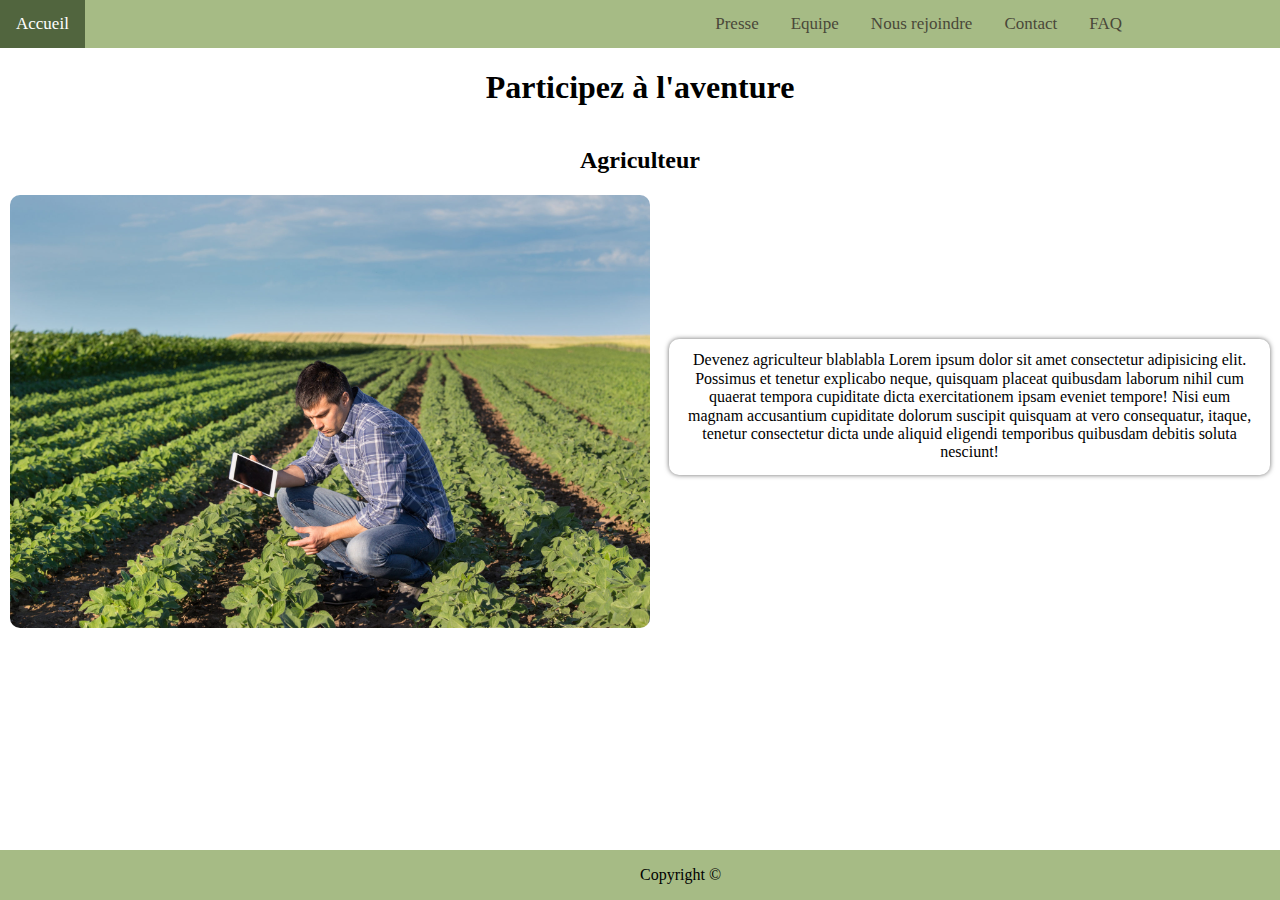
==== agriculteur.html @ b6a2208c "Media querie" ====
<!DOCTYPE html>
<html lang="fr">
<head>
    <meta charset="UTF-8">
    <meta name="viewport" content="width=device-width, initial-scale=1.0">
    <link rel="stylesheet" href="style/normalize.css">
    <link rel="stylesheet" href="https://cdnjs.cloudflare.com/ajax/libs/font-awesome/5.14.0/css/all.min.css" integrity="sha512-1PKOgIY59xJ8Co8+NE6FZ+LOAZKjy+KY8iq0G4B3CyeY6wYHN3yt9PW0XpSriVlkMXe40PTKnXrLnZ9+fkDaog==" crossorigin="anonymous" />    <link rel="stylesheet" href="style/style.css">
    <title>Document</title>
</head>
<body>
    <nav> <!-- NAVIGATION -->
        <div class="topnav" id="myTopnav">
            <a href="index.html">Accueil</a>
            <a href="presse.html" class="marginNav">Presse</a>
            <a href="equipe.html">Equipe</a>
            <a href="join.html">Nous rejoindre</a>
            <a href="contact.html">Contact</a>  
            <a href="faq.html">FAQ</a>
            <a href="javascript:void(0);" class="icon" onclick="navBurger()">
            <i class="fas fa-bars"></i></a>
        </div>
    </nav>

    <main class="flex space marjbot">
        <h1 class="full centre">Participez à l'aventure</h1>
        <h2 class="full centre">Agriculteur</h2>
        <img src="./image/Retraite-agriculteur.jpg" alt="" class="imgwx">
        <p class="centre card agri">Devenez agriculteur blablabla Lorem ipsum dolor sit amet consectetur adipisicing elit. Possimus et tenetur explicabo neque, quisquam placeat quibusdam laborum nihil cum quaerat tempora cupiditate dicta exercitationem ipsam eveniet tempore! Nisi eum magnam accusantium cupiditate dolorum suscipit quisquam at vero consequatur, itaque, tenetur consectetur dicta unde aliquid eligendi temporibus quibusdam debitis soluta nesciunt!</p>
    </main>




    <footer class="flex foot bot2">
        <div class="ico flex">
            <a href=""><i class="fab fa-facebook"></i></a>
            <a href=""><i class="fab fa-twitter"></i></a>
        </div>
        <p class="selfish">Copyright ©</p>
        <button onclick="topFunction()" id="myBtn" title="Go to top">⇪</button>
    </footer>
<script src="script/script.js"></script>
</body>
</html>
---- style/style.css ----
.flex{
  display: flex;
  flex-flow: row wrap;
}


/* NAVIGATION */
.topnav {
  background-color: #a6bb85;
  overflow: hidden;
  }
.topnav a {
  float: left;
  display: block;
  color: #4a4839;
  text-align: center;
  padding: 14px 16px;
  text-decoration: none;
  font-size: 17px;
}
.marginNav{
  margin-left: 72%;
}
.topnav a:hover {
  background-color: #51653e;
  color: rgb(255, 255, 255);
}
.topnav a.active {
  background-color: #4CAF50;
  color: white;
}
.topnav .icon {
    display: none;
  }
@media screen and (max-width: 600px) {
    .topnav a:not(:first-child) {display: none;}
    .topnav a.icon {
      float: right;
      display: block;
    }
}
@media screen and (max-width: 600px) {
    .topnav.responsive {position: relative;}
    .topnav.responsive a.icon {
      position: absolute;
      right: 0;
      top: 0;
    }
    .topnav.responsive a {
      float: none;
      display: block;
      text-align: left;
    }
}


/* MAIN */
.logo{
  width: 10%;
  margin-right: 1%;
}
.center{
  justify-content: center;
  align-items: center;
  padding: 1%;
}
.centre{
  text-align: center;
}
.clm{
  display: flex;
  flex-flow: column wrap;
  width: 13%;
}
.textCentre{
  text-align: center;
  width: 50%;
  margin-left: 25%;
  margin-top: 2%;
  background-color: #4caf4f5d;
  border-radius: 10px;
}
.imgW{
  width: 13%;
  border-radius: 50%;
}
.imgw100{
  width: 100%;
}
.imgwx{
	width: 50%;
	border-radius: 10px;
}
.agri{
	padding: 1%;
	align-self: center;
}
.space{
  justify-content: space-around;
}
.card{
  width: 30%;
  box-shadow: 0 0 5px rgba(0, 0, 0, 0.582);
  border-radius: 10px;
  margin-bottom: 2%;
}
.rip{
  align-items: center;
}
.full{
  width: 100%;
}
.padR{
  padding: 1%;
}
.ulS{
  text-align: center;
  list-style: none;
}
.ulS a{
  color:black;
  text-decoration: none;
}
.ulS a:hover{
  text-decoration: underline;
}
.comm{
	margin-top: 7%;
}
li{
	margin-bottom: 1%;
}
li a{
	color: black;
	text-decoration: none;
}
.marjbot{
	margin-bottom: 2%;
}


/* FOOTER */
.foot{
  width: 100%;
  background-color: #a6bb85;
  position: absolute;
  bottom: 0;
}
.bot{
	bottom: -315px;
}
.bot2{
	bottom: -80px;
}
.ico{
  font-size: 25px;
  align-items: center;
  width: 10%;
}
.ico i{
  margin-left: 6%;
}
.selfish{
  margin-left: 40%;
}


/* 


/* BOUTON TOP */
#myBtn {
  display: none; /* Hidden by default */
  position: fixed; /* Fixed/sticky position */
  bottom: 2px; /* Place the button at the bottom of the page */
  right: 10px; /* Place the button 30px from the right */
  z-index: 99; /* Make sure it does not overlap */
  border: none; /* Remove borders */
  outline: none; /* Remove outline */
  background-color: #4a4839; /* Set a background color */
  color: white; /* Text color */
  cursor: pointer; /* Add a mouse pointer on hover */
  padding: 11px; /* Some padding */
  border-radius: 10px; /* Rounded corners */
  font-size: 18px; /* Increase font size */
}

#myBtn:hover {
  background-color: #555; /* Add a dark-grey background on hover */
}


/* CAROUSEL */
.container {
	width:100%;
	padding-right:15px;
	padding-left:15px;
	margin-right:auto;
	margin-left:auto;
	max-width:800px
}
/* Basic appearance stuff ends here */

/* Parallax Horizontal Scroller - by Bree Dulmage, 2020 */
#proparallax {
	display: block;
	position: relative;
	overflow: hidden;
	min-height: 37.5rem;
	border: 10px solid black;
  box-shadow: 0px 8px 10px 8px #51653e;
  border-radius: 20px;
}	

#proparallax img {
	position: absolute;
	width: 50rem;
	height: 37.5rem;
	overflow: hidden;
	object-fit: cover;
}

@keyframes parallax_one { /* controls img.one movement */
	0% { /* .imageloaded */
		height: 37.5rem;
		width: 50rem;
		left: 0rem;
		opacity: 1;
	}
	/* .imagehold runs from 0 to 27.77% */
	27.77% { /* .imageloaded */
		width: 50rem;
		left: 0rem;
	}
	27.78% { /* .imagepreunload */
		width: 50rem;
		left: 0rem;
		right: 50rem;
	}
	33.33% { /* .imageunloaded */
		height: 37.5rem;
		width: 0rem;
		left: 0rem;
		right: 0rem;
		opacity: 1;
	}
	33.34% { /* imageoff */
		opacity: 0;	
	}
	94.43% { /* .imageon */
		left: 0rem;
		opacity: 0;
	}
	94.44% { /* .imageinitial */
		height: 37.5rem;
		width: 0rem;
		left: 50rem;
		opacity: 1;
	}
	100% { /* .imageloaded */
		width: 50rem;
		left: 0rem;
		opacity: 1;		
	}
}

@keyframes parallax_two { /* controls img.two movement */
	0% { /* .imageoff */
		opacity: 0;
	}
	27.77% { /* .imageon */
		left: 0rem;
		opacity: 0;
	}
	27.78% { /* .imageinitial */
		width: 0rem;
		height: 37.5rem;
		left: 50rem;
		opacity: 1;
	}
	33.33% { /* .imageloaded */
		width: 50rem;
		left: 0rem;
	}
	/* .imagehold runs from 33.34% - 61.10% */
	61.10%{ /* .imageloaded */
		width: 50rem;
		left: 0rem;
	}
	61.11% { /* .imagepreunload */
		width: 50rem;
		left: 0rem;
		right: 50rem;
	}
	66.67% { /* .imageunloaded */
		width: 0rem;
		right: 0rem;
		left: 0rem;
		height: 37.5rem;
		opacity: 1;
	}
	66.68% { /* .imageoff */
		opacity: 0;
	}
	100% { /* .imageoff */
		opacity: 0;
	}
}

@keyframes parallax_three { /* controls img.three movement */
	0% { /* .imageoff */
		opacity: 0;
	}
	61.10%{ /* .imageon */
		opacity: 0;
	}
	61.11% { /* .imageinitial */
		width: 0rem;
		height: 37.5rem;
		left: 50rem;
		opacity: 1;		
	}
	66.67% { /* .imageloaded */
		width: 50rem;
		left: 0rem;
	}
	/* .imagehold runs from 66.67% - 94.43% */
	94.43% { /* .imageloaded */
		width: 50rem;
		left: 0rem;
	}
	94.44% { /* .imagepreunload */
		width: 50rem;
		left: 0rem;
		right: 50rem;
	}
	100% { /* imageunloaded */
		width: 0rem;
		right: 0rem;
		left: 0rem;
		height: 37.5rem;
		opacity: 1;
	}
}

#proparallax img.one{
	animation-name: parallax_one; /* controls img.one movement */
	animation-timing-function: linear;
	animation-iteration-count: infinite;
	animation-duration: 18s;
	animation-direction: forwards;
	object-fit: cover;
}

#proparallax img.two {
	animation-name: parallax_two; /* controls img.two movement */
	animation-timing-function: linear;
	animation-iteration-count: infinite;
	animation-duration: 18s;
	animation-direction: forwards;
	object-fit: cover;
}

#proparallax img.three {
	animation-name: parallax_three; /* controls img.three movement */
	animation-timing-function: linear;
	animation-iteration-count: infinite;
	animation-duration: 18s;
	animation-direction: forwards;
	object-fit: cover;
}

/* MEDIA QUERIE */
@media screen and (min-width:420px){
	.marginNav{
		margin-left: 0;
	}
	.bot{
		bottom: -600px;
	}
	.container{
		width: auto;
	}
	.logo{
		width: 40%;
	}
	.topAccueil{
		margin-top: 7%;
	}
	.clm{
		width: 25%;
	}
	.mediclm{
		width: 40%;
		margin-left: 2%;
	}
	.imgW{
		width: 55%;
	}
	.comm{
		margin-top: 10%;
	}
	.card{
		width: 45%;
	}
	.bot2{
		bottom: 0px;
	}

}
@media screen and (min-width:760px){
	.marginNav{
		margin-left: 31%;
	}
	.imgW{
		width: 30%;
	}
	.comm{
		margin-top: 15%;
	}
	.bot3{
		bottom: -200px;
	}
	.logo{
		width: 22%;
	}
	.bot{
		bottom: -460px;
	}
}
@media screen and (min-width:1020px){
	.marginNav{
		margin-left: 48%;
	}
	.bot{
		bottom: -330px;
	}
	.topAccueil{
		margin-top: 3%;
	}
	.logo{
		width: 15%;
	}
	.comm{
		margin-top: 5%;
	}
	.bot3{
		bottom:-325px;
	}
}
@media screen and (min-width:1430px){
	.marginNav{
		margin-left: 63%;
	}
	.bot{
		bottom: -385px;
	}
	.imgW{
		width: 20%;
	}
	.card{
		width: 30%;
	}
	.bot3{
		bottom: 0px;
	}
}
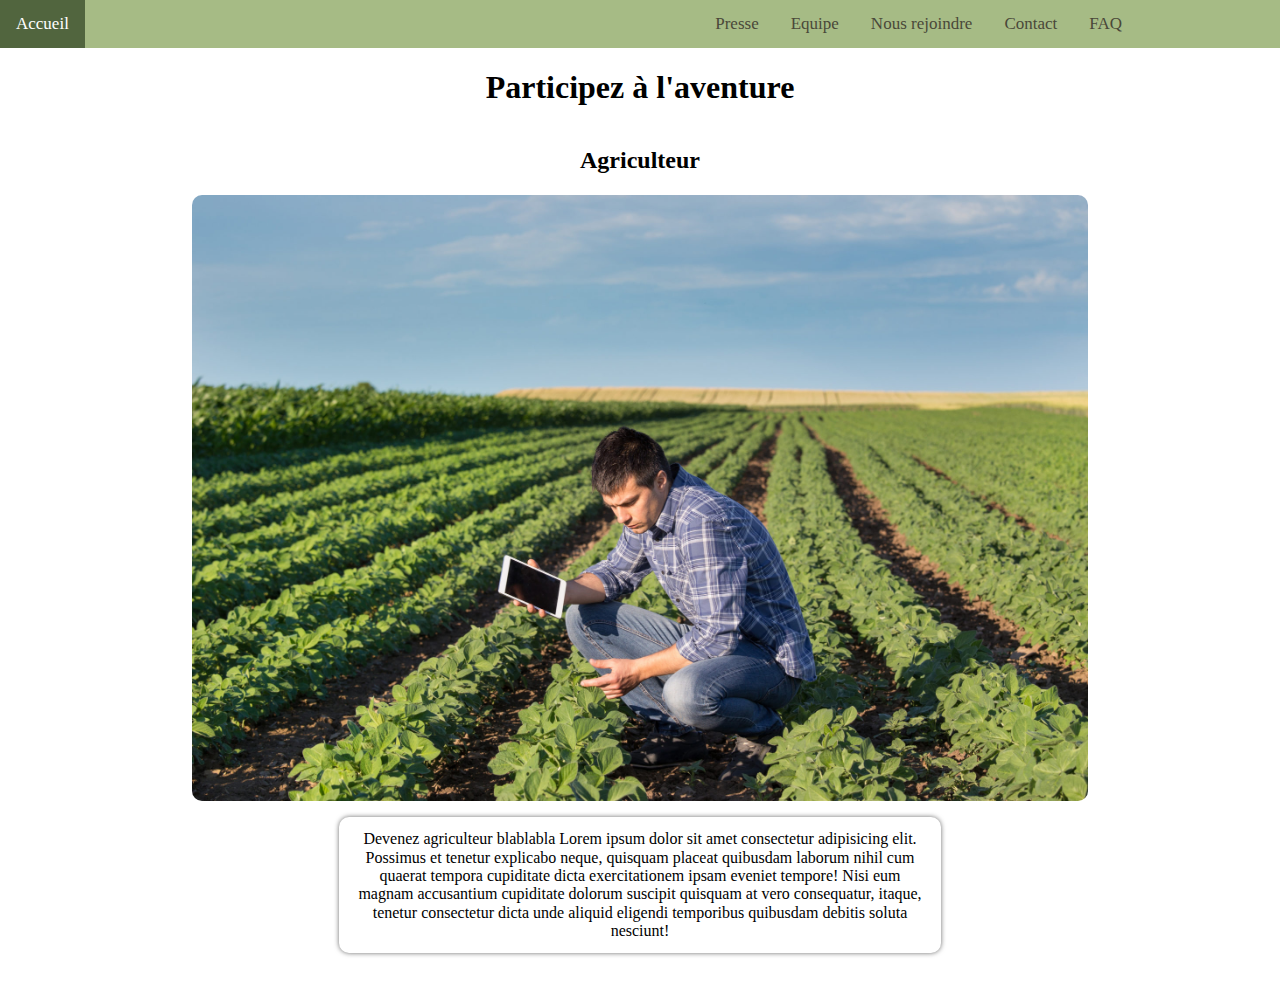
==== commit 2a6492f9: "ok" ====
--- a/agriculteur.html
+++ b/agriculteur.html
@@ -31,12 +31,11 @@
 
 
 
-    <footer class="flex foot bot2">
+    <footer class="flex foot bot2 bot4">
         <div class="ico flex">
-            <a href=""><i class="fab fa-facebook"></i></a>
-            <a href=""><i class="fab fa-twitter"></i></a>
+            <i class="fab fa-facebook"></i>
+            <i class="fab fa-twitter"></i>
         </div>
-        <p class="selfish">Copyright ©</p>
         <button onclick="topFunction()" id="myBtn" title="Go to top">⇪</button>
     </footer>
 <script src="script/script.js"></script>
--- a/style/style.css
+++ b/style/style.css
@@ -94,6 +94,9 @@
 .agri{
 	padding: 1%;
 	align-self: center;
+}
+.pLarge{
+	font-size: large;
 }
 .space{
   justify-content: space-around;
@@ -406,6 +409,12 @@
 	.bot2{
 		bottom: 0px;
 	}
+	.imgwx{
+		width: 70%;
+	}
+	.ico{
+		width: 20%;
+	}
 
 }
 @media screen and (min-width:760px){
@@ -447,6 +456,9 @@
 	.bot3{
 		bottom:-325px;
 	}
+	.bot4{
+		bottom: -100px;
+	}
 }
 @media screen and (min-width:1430px){
 	.marginNav{
@@ -464,6 +476,10 @@
 	.bot3{
 		bottom: 0px;
 	}
-}
-
-
+	.bot4{
+		bottom: -321px;
+	}
+
+}
+
+
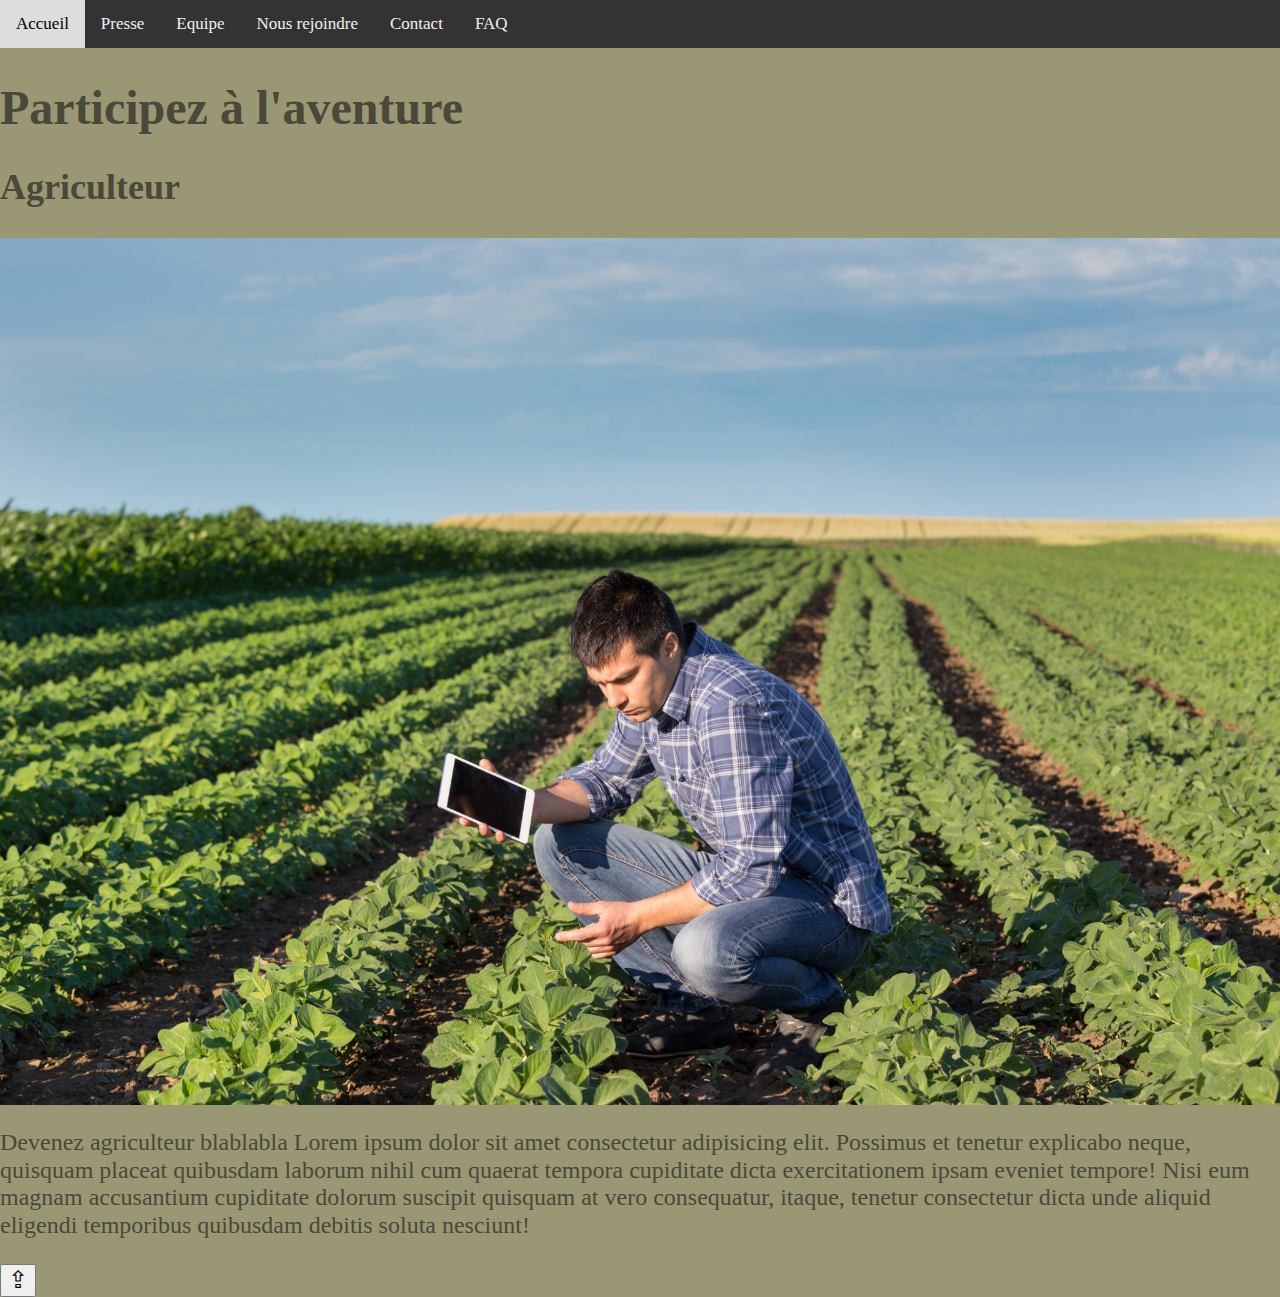
==== commit d86dfcfa: "yay" ====
--- a/agriculteur.html
+++ b/agriculteur.html
@@ -24,7 +24,7 @@
     <main class="flex space marjbot">
         <h1 class="full centre">Participez à l'aventure</h1>
         <h2 class="full centre">Agriculteur</h2>
-        <img src="./image/Retraite-agriculteur.jpg" alt="" class="imgwx">
+        <img src="./images/Retraite-agriculteur.jpg" alt="" class="imgwx">
         <p class="centre card agri">Devenez agriculteur blablabla Lorem ipsum dolor sit amet consectetur adipisicing elit. Possimus et tenetur explicabo neque, quisquam placeat quibusdam laborum nihil cum quaerat tempora cupiditate dicta exercitationem ipsam eveniet tempore! Nisi eum magnam accusantium cupiditate dolorum suscipit quisquam at vero consequatur, itaque, tenetur consectetur dicta unde aliquid eligendi temporibus quibusdam debitis soluta nesciunt!</p>
     </main>
 
--- a/style/style.css
+++ b/style/style.css
@@ -1,485 +1,140 @@
-.flex{
-  display: flex;
-  flex-flow: row wrap;
+/* NAVIGATION */
+.topnav {
+  background-color: #333;
+  overflow: hidden;
 }
 
-
-/* NAVIGATION */
-.topnav {
-  background-color: #a6bb85;
-  overflow: hidden;
-  }
+/* Style the links inside the navigation bar */
 .topnav a {
   float: left;
   display: block;
-  color: #4a4839;
+  color: #f2f2f2;
   text-align: center;
   padding: 14px 16px;
   text-decoration: none;
   font-size: 17px;
 }
-.marginNav{
-  margin-left: 72%;
+
+/* Change the color of links on hover */
+.topnav a:hover {
+  background-color: #ddd;
+  color: black;
 }
-.topnav a:hover {
-  background-color: #51653e;
-  color: rgb(255, 255, 255);
-}
+
+/* Add an active class to highlight the current page */
 .topnav a.active {
   background-color: #4CAF50;
   color: white;
 }
+
+/* Hide the link that should open and close the topnav on small screens */
 .topnav .icon {
-    display: none;
-  }
-@media screen and (max-width: 600px) {
-    .topnav a:not(:first-child) {display: none;}
-    .topnav a.icon {
-      float: right;
-      display: block;
-    }
+  display: none;
 }
 @media screen and (max-width: 600px) {
-    .topnav.responsive {position: relative;}
-    .topnav.responsive a.icon {
-      position: absolute;
-      right: 0;
-      top: 0;
-    }
-    .topnav.responsive a {
-      float: none;
-      display: block;
-      text-align: left;
-    }
+  .topnav a:not(:first-child) {display: none;}
+  .topnav a.icon {
+    float: right;
+    display: block;
+  }
+}
+
+@media screen and (max-width: 600px) {
+  .topnav.responsive {position: relative;}
+  .topnav.responsive a.icon {
+    position: absolute;
+    right: 0;
+    top: 0;
+  }
+  .topnav.responsive a {
+    float: none;
+    display: block;
+    text-align: left;
+  }
 }
 
 
-/* MAIN */
-.logo{
-  width: 10%;
-  margin-right: 1%;
+/* QUENTIN PARTIE */
+
+/* Images */
+body {
+  font-family: 'Pacifico', cursive;
+  color: #4a4839;
+  font-size: 24px;
+  background-color: #9a9774 ;
 }
-.center{
-  justify-content: center;
-  align-items: center;
-  padding: 1%;
-}
-.centre{
+form {
+  background-color: #a6bb85;
   text-align: center;
 }
-.clm{
+.tcontact {
+  text-align: center;
+  background-color: #a6bb85;
+}
+.champ {
+  margin: 2%;
+}
+.container {
   display: flex;
-  flex-flow: column wrap;
-  width: 13%;
-}
-.textCentre{
-  text-align: center;
-  width: 50%;
-  margin-left: 25%;
-  margin-top: 2%;
-  background-color: #4caf4f5d;
-  border-radius: 10px;
-}
-.imgW{
-  width: 13%;
-  border-radius: 50%;
-}
-.imgw100{
-  width: 100%;
-}
-.imgwx{
-	width: 50%;
-	border-radius: 10px;
-}
-.agri{
-	padding: 1%;
-	align-self: center;
-}
-.pLarge{
-	font-size: large;
-}
-.space{
+  flex-flow: wrap row;
   justify-content: space-around;
 }
-.card{
-  width: 30%;
-  box-shadow: 0 0 5px rgba(0, 0, 0, 0.582);
+.equipe {
+  width: 100%;
+  box-shadow:  0px 0px 9px rgba(0,0,0,0.5);
+  margin-top: 1%;
   border-radius: 10px;
-  margin-bottom: 2%;
+  background-color: #a6bb85;
 }
-.rip{
-  align-items: center;
+.pequipe {
+  text-align: center;
+  margin-top: 5%;
 }
-.full{
+img {
   width: 100%;
+  height: 80%;
+  display: flex;
 }
-.padR{
-  padding: 1%;
+@media screen and (min-width: 768px) {
+  .equipe {
+    width: 50%;
+  }
+ 
 }
-.ulS{
+@media screen and (min-width: 1024px) {
+  .equipe {
+    width: 25%;
+  }
+ 
+}
+@media screen and (max-width: 600px) {
+  .topnav.responsive {position: relative;}
+  .topnav.responsive a.icon {
+    position: absolute;
+    right: 0;
+    top: 0;
+  }
+  .topnav.responsive a {
+    float: none;
+    display: block;
+    text-align: left;
+  }
+}
+li {
+  margin: 5%;
   text-align: center;
-  list-style: none;
 }
-.ulS a{
-  color:black;
+a {
   text-decoration: none;
+  color: blueviolet;
 }
-.ulS a:hover{
-  text-decoration: underline;
+.selected {
+  background-color: darkred;
 }
-.comm{
-	margin-top: 7%;
+.backcolor {
+  background-color: aquamarine;
 }
-li{
-	margin-bottom: 1%;
-}
-li a{
-	color: black;
-	text-decoration: none;
-}
-.marjbot{
-	margin-bottom: 2%;
-}
-
-
-/* FOOTER */
-.foot{
-  width: 100%;
-  background-color: #a6bb85;
-  position: absolute;
-  bottom: 0;
-}
-.bot{
-	bottom: -315px;
-}
-.bot2{
-	bottom: -80px;
-}
-.ico{
-  font-size: 25px;
-  align-items: center;
-  width: 10%;
-}
-.ico i{
-  margin-left: 6%;
-}
-.selfish{
-  margin-left: 40%;
-}
-
-
-/* 
-
-
-/* BOUTON TOP */
-#myBtn {
-  display: none; /* Hidden by default */
-  position: fixed; /* Fixed/sticky position */
-  bottom: 2px; /* Place the button at the bottom of the page */
-  right: 10px; /* Place the button 30px from the right */
-  z-index: 99; /* Make sure it does not overlap */
-  border: none; /* Remove borders */
-  outline: none; /* Remove outline */
-  background-color: #4a4839; /* Set a background color */
-  color: white; /* Text color */
-  cursor: pointer; /* Add a mouse pointer on hover */
-  padding: 11px; /* Some padding */
-  border-radius: 10px; /* Rounded corners */
-  font-size: 18px; /* Increase font size */
-}
-
-#myBtn:hover {
-  background-color: #555; /* Add a dark-grey background on hover */
-}
-
-
-/* CAROUSEL */
-.container {
-	width:100%;
-	padding-right:15px;
-	padding-left:15px;
-	margin-right:auto;
-	margin-left:auto;
-	max-width:800px
-}
-/* Basic appearance stuff ends here */
-
-/* Parallax Horizontal Scroller - by Bree Dulmage, 2020 */
-#proparallax {
-	display: block;
-	position: relative;
-	overflow: hidden;
-	min-height: 37.5rem;
-	border: 10px solid black;
-  box-shadow: 0px 8px 10px 8px #51653e;
-  border-radius: 20px;
-}	
-
-#proparallax img {
-	position: absolute;
-	width: 50rem;
-	height: 37.5rem;
-	overflow: hidden;
-	object-fit: cover;
-}
-
-@keyframes parallax_one { /* controls img.one movement */
-	0% { /* .imageloaded */
-		height: 37.5rem;
-		width: 50rem;
-		left: 0rem;
-		opacity: 1;
-	}
-	/* .imagehold runs from 0 to 27.77% */
-	27.77% { /* .imageloaded */
-		width: 50rem;
-		left: 0rem;
-	}
-	27.78% { /* .imagepreunload */
-		width: 50rem;
-		left: 0rem;
-		right: 50rem;
-	}
-	33.33% { /* .imageunloaded */
-		height: 37.5rem;
-		width: 0rem;
-		left: 0rem;
-		right: 0rem;
-		opacity: 1;
-	}
-	33.34% { /* imageoff */
-		opacity: 0;	
-	}
-	94.43% { /* .imageon */
-		left: 0rem;
-		opacity: 0;
-	}
-	94.44% { /* .imageinitial */
-		height: 37.5rem;
-		width: 0rem;
-		left: 50rem;
-		opacity: 1;
-	}
-	100% { /* .imageloaded */
-		width: 50rem;
-		left: 0rem;
-		opacity: 1;		
-	}
-}
-
-@keyframes parallax_two { /* controls img.two movement */
-	0% { /* .imageoff */
-		opacity: 0;
-	}
-	27.77% { /* .imageon */
-		left: 0rem;
-		opacity: 0;
-	}
-	27.78% { /* .imageinitial */
-		width: 0rem;
-		height: 37.5rem;
-		left: 50rem;
-		opacity: 1;
-	}
-	33.33% { /* .imageloaded */
-		width: 50rem;
-		left: 0rem;
-	}
-	/* .imagehold runs from 33.34% - 61.10% */
-	61.10%{ /* .imageloaded */
-		width: 50rem;
-		left: 0rem;
-	}
-	61.11% { /* .imagepreunload */
-		width: 50rem;
-		left: 0rem;
-		right: 50rem;
-	}
-	66.67% { /* .imageunloaded */
-		width: 0rem;
-		right: 0rem;
-		left: 0rem;
-		height: 37.5rem;
-		opacity: 1;
-	}
-	66.68% { /* .imageoff */
-		opacity: 0;
-	}
-	100% { /* .imageoff */
-		opacity: 0;
-	}
-}
-
-@keyframes parallax_three { /* controls img.three movement */
-	0% { /* .imageoff */
-		opacity: 0;
-	}
-	61.10%{ /* .imageon */
-		opacity: 0;
-	}
-	61.11% { /* .imageinitial */
-		width: 0rem;
-		height: 37.5rem;
-		left: 50rem;
-		opacity: 1;		
-	}
-	66.67% { /* .imageloaded */
-		width: 50rem;
-		left: 0rem;
-	}
-	/* .imagehold runs from 66.67% - 94.43% */
-	94.43% { /* .imageloaded */
-		width: 50rem;
-		left: 0rem;
-	}
-	94.44% { /* .imagepreunload */
-		width: 50rem;
-		left: 0rem;
-		right: 50rem;
-	}
-	100% { /* imageunloaded */
-		width: 0rem;
-		right: 0rem;
-		left: 0rem;
-		height: 37.5rem;
-		opacity: 1;
-	}
-}
-
-#proparallax img.one{
-	animation-name: parallax_one; /* controls img.one movement */
-	animation-timing-function: linear;
-	animation-iteration-count: infinite;
-	animation-duration: 18s;
-	animation-direction: forwards;
-	object-fit: cover;
-}
-
-#proparallax img.two {
-	animation-name: parallax_two; /* controls img.two movement */
-	animation-timing-function: linear;
-	animation-iteration-count: infinite;
-	animation-duration: 18s;
-	animation-direction: forwards;
-	object-fit: cover;
-}
-
-#proparallax img.three {
-	animation-name: parallax_three; /* controls img.three movement */
-	animation-timing-function: linear;
-	animation-iteration-count: infinite;
-	animation-duration: 18s;
-	animation-direction: forwards;
-	object-fit: cover;
-}
-
-/* MEDIA QUERIE */
-@media screen and (min-width:420px){
-	.marginNav{
-		margin-left: 0;
-	}
-	.bot{
-		bottom: -600px;
-	}
-	.container{
-		width: auto;
-	}
-	.logo{
-		width: 40%;
-	}
-	.topAccueil{
-		margin-top: 7%;
-	}
-	.clm{
-		width: 25%;
-	}
-	.mediclm{
-		width: 40%;
-		margin-left: 2%;
-	}
-	.imgW{
-		width: 55%;
-	}
-	.comm{
-		margin-top: 10%;
-	}
-	.card{
-		width: 45%;
-	}
-	.bot2{
-		bottom: 0px;
-	}
-	.imgwx{
-		width: 70%;
-	}
-	.ico{
-		width: 20%;
-	}
+img:hover {
 
 }
-@media screen and (min-width:760px){
-	.marginNav{
-		margin-left: 31%;
-	}
-	.imgW{
-		width: 30%;
-	}
-	.comm{
-		margin-top: 15%;
-	}
-	.bot3{
-		bottom: -200px;
-	}
-	.logo{
-		width: 22%;
-	}
-	.bot{
-		bottom: -460px;
-	}
-}
-@media screen and (min-width:1020px){
-	.marginNav{
-		margin-left: 48%;
-	}
-	.bot{
-		bottom: -330px;
-	}
-	.topAccueil{
-		margin-top: 3%;
-	}
-	.logo{
-		width: 15%;
-	}
-	.comm{
-		margin-top: 5%;
-	}
-	.bot3{
-		bottom:-325px;
-	}
-	.bot4{
-		bottom: -100px;
-	}
-}
-@media screen and (min-width:1430px){
-	.marginNav{
-		margin-left: 63%;
-	}
-	.bot{
-		bottom: -385px;
-	}
-	.imgW{
-		width: 20%;
-	}
-	.card{
-		width: 30%;
-	}
-	.bot3{
-		bottom: 0px;
-	}
-	.bot4{
-		bottom: -321px;
-	}
-
-}
-
-
+/* QUENTIN FIN PARTIE */
